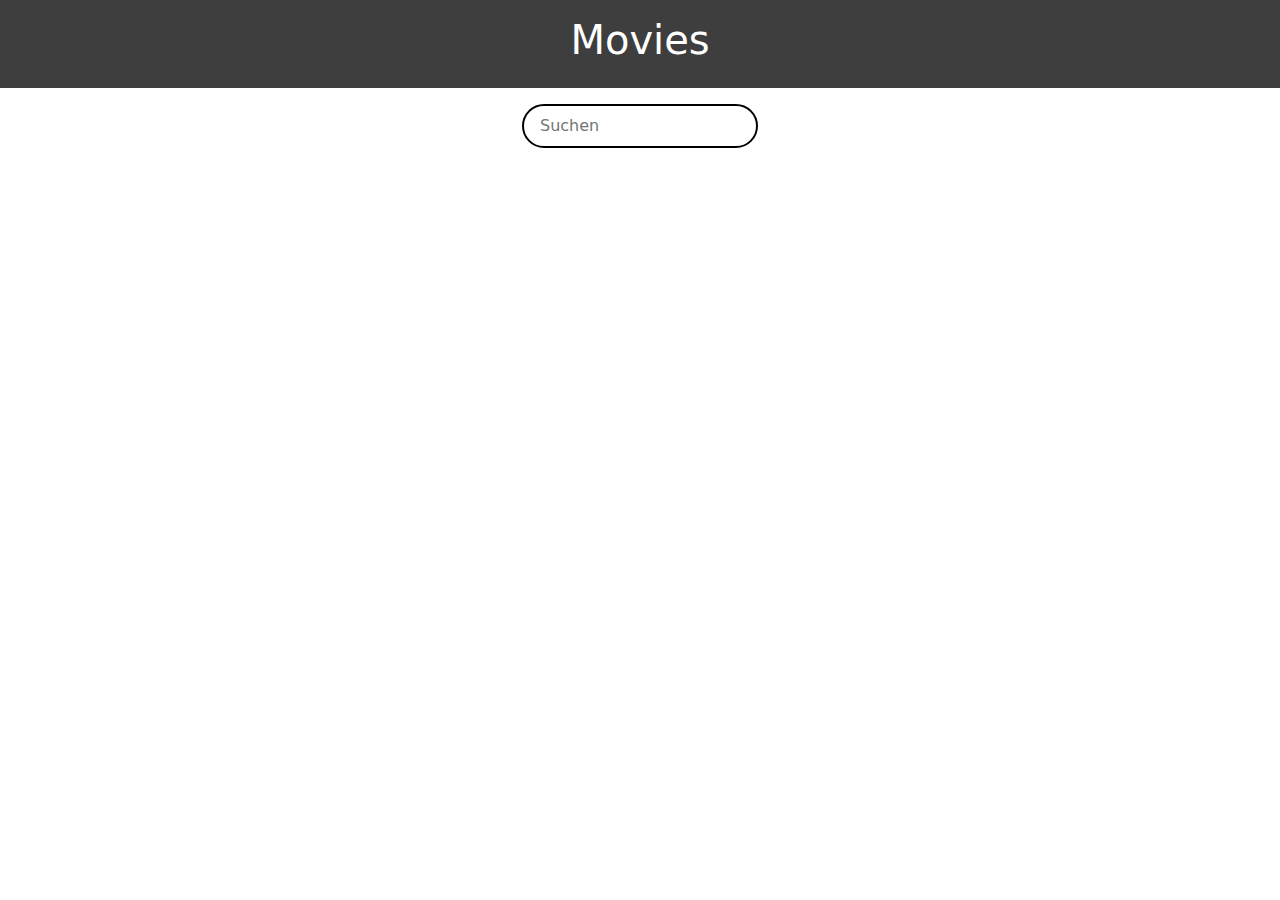
==== index.html @ d1a492c1 "Add files via upload" ====
<!DOCTYPE html>
<html lang="en">
  <head>
    <meta charset="UTF-8" />
    <meta http-equiv="X-UA-Compatible" content="IE=edge" />
    <meta name="viewport" content="width=device-width, initial-scale=1.0" />
    <title>Movies</title>
    <link rel="stylesheet" href="style.css" />
    <!-- Latest compiled and minified CSS -->
    <link
      href="https://cdn.jsdelivr.net/npm/bootstrap@5.1.3/dist/css/bootstrap.min.css"
      rel="stylesheet"
    />

    <!-- Latest compiled JavaScript -->
    <script src="https://cdn.jsdelivr.net/npm/bootstrap@5.1.3/dist/js/bootstrap.bundle.min.js"></script>
  </head>
  <body>
    <div>
      <nav class="inner text-white text-center pt-3 pb-3">
          <h1>Movies</h1>
      </nav>
    </div>

    <div class="text-center mt-3 mb-3">
      <input type="text" name="" id="search" placeholder="Suchen" />
    </div>

    <div class="cont">
      <div class="grid"></div>
    </div>

    <script src="script.js"></script>
  </body>
</html>
---- style.css ----
#search {
  border: 2px solid;
  border-radius: 50px;
  padding: 0.5rem 1rem;
}

.inner {
  background: #3e3e3e url(imgs/textur.png) repeat-x;
}

.img-empty {
  width: 300px;
  height: 450px;
}

.grid{
  display: grid;
  grid-template-columns: repeat(auto-fit, minmax(350px, 1fr));
  grid-gap: 1rem;
  grid-auto-rows: minmax(100px, auto);
}

.grid .com{
  justify-content: center !important;
  text-align: center !important;
}

#home{
    top: 100;
    left: 100;
    width: 50px !important;
    cursor: pointer;
  }
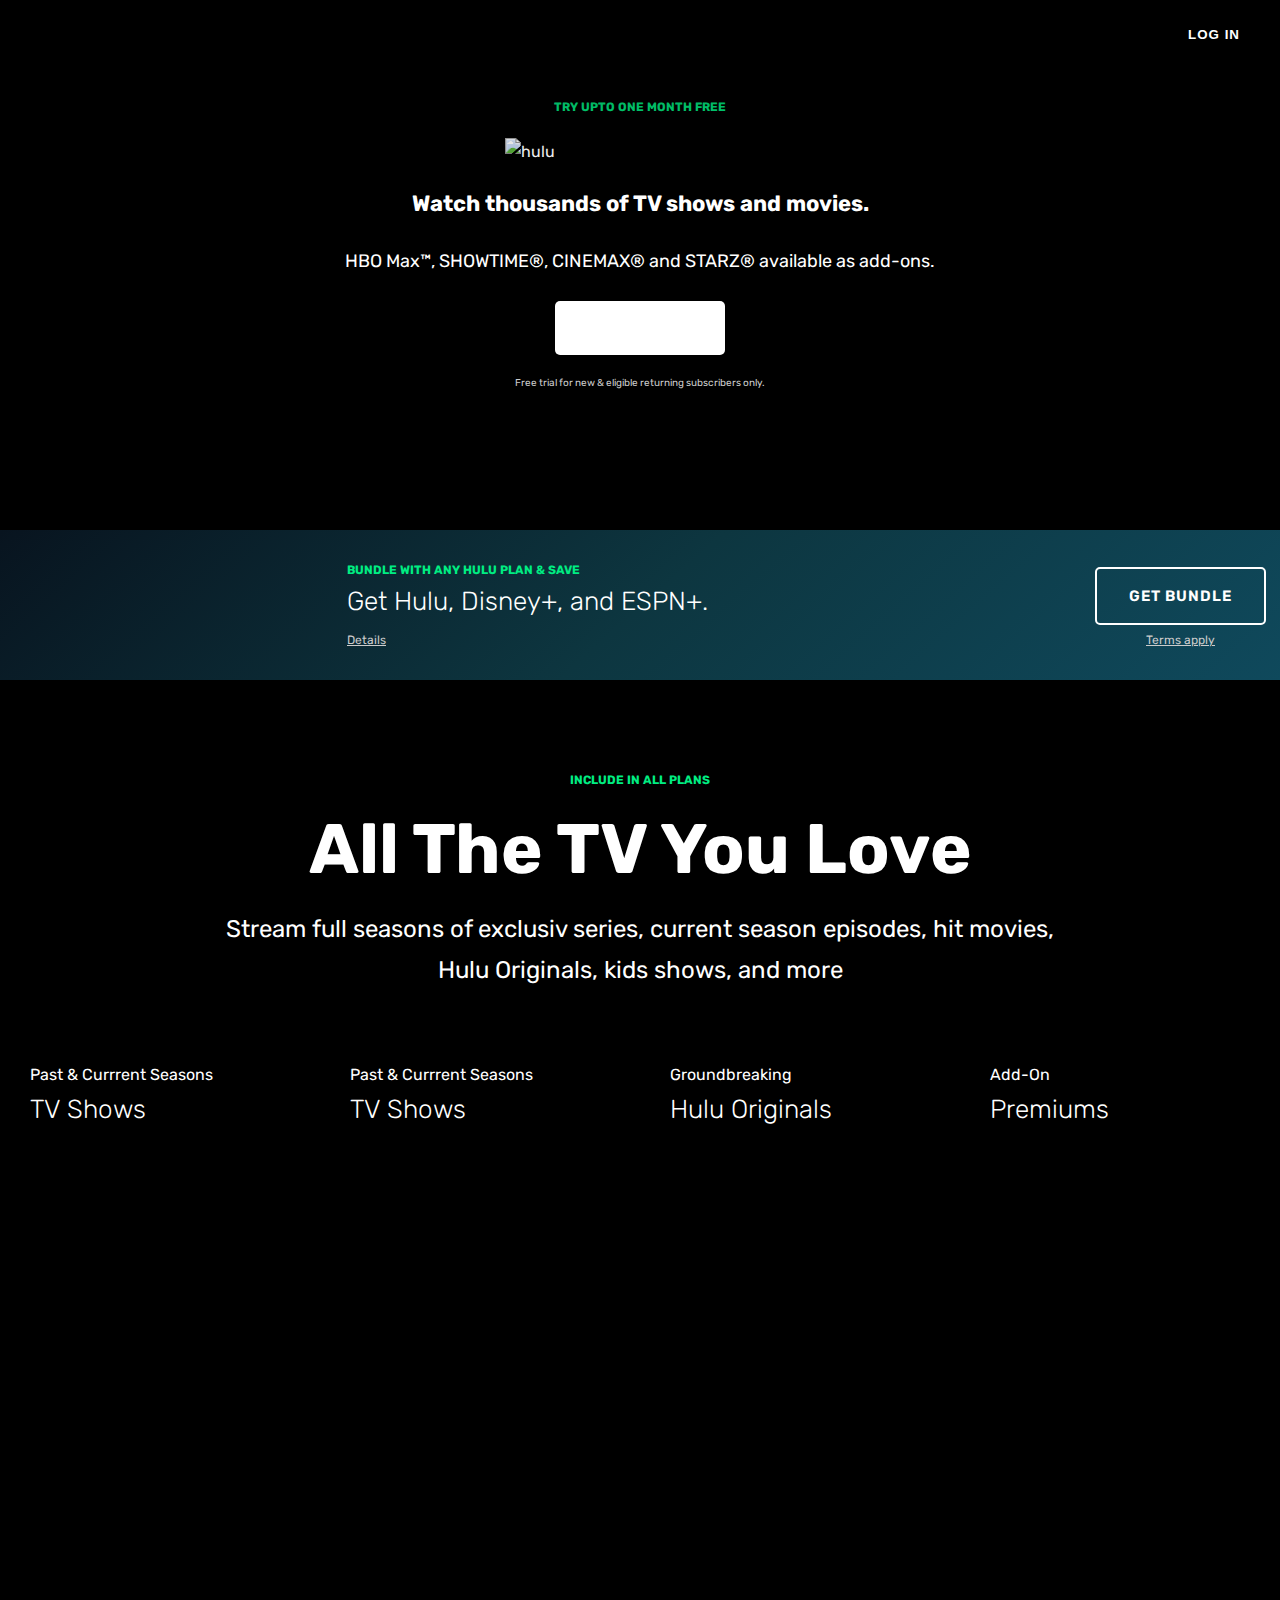
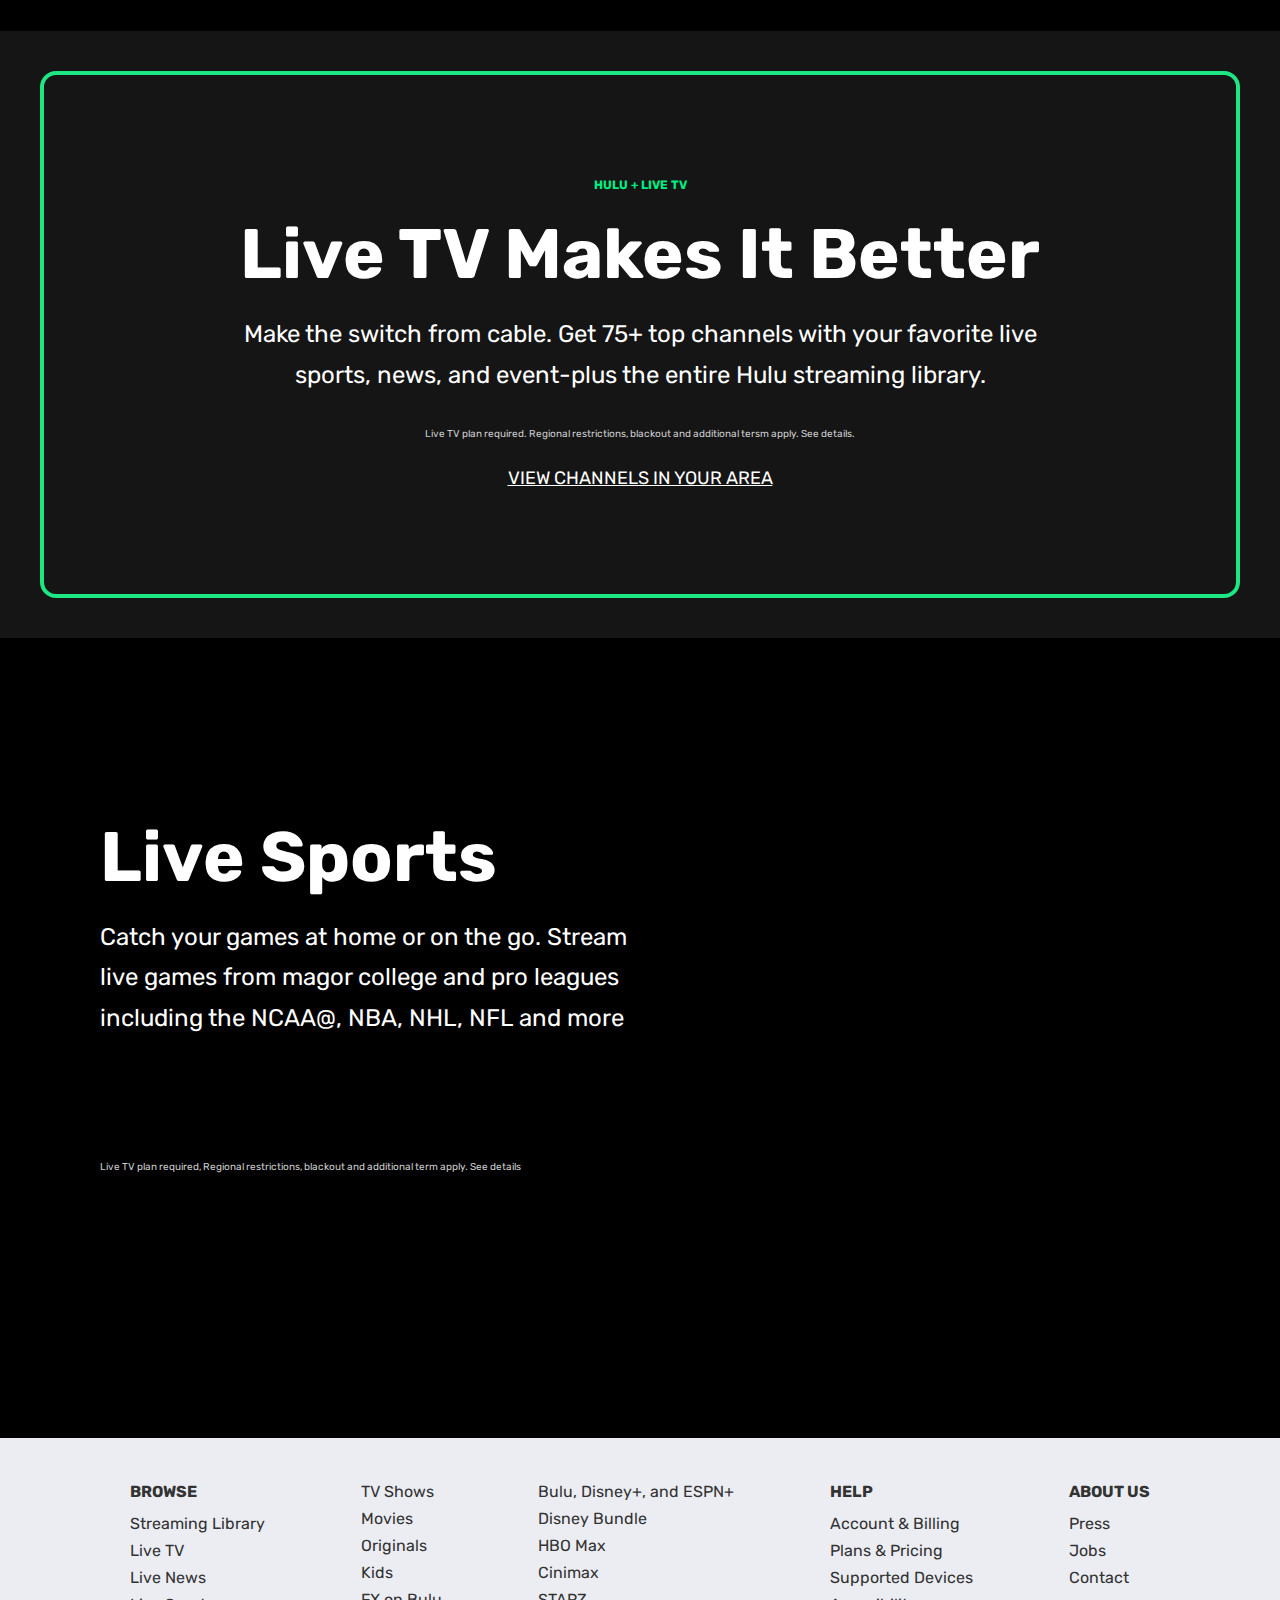
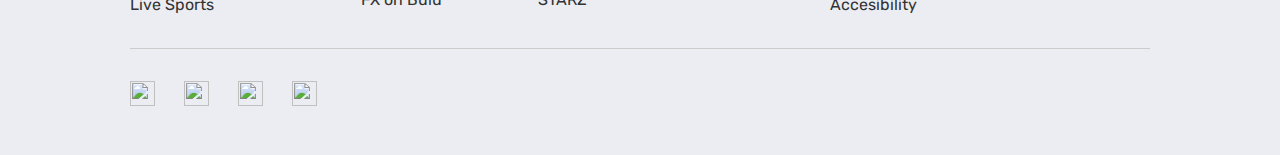
==== commit 6c0ef864: "Add files via upload" ====
--- a/index.html
+++ b/index.html
@@ -1,35 +1,206 @@
 <!DOCTYPE html>
 <html lang="en">
-  <head>
-    <meta charset="UTF-8" />
-    <meta http-equiv="X-UA-Compatible" content="IE=edge" />
-    <meta name="viewport" content="width=device-width, initial-scale=1.0" />
-    <title>Movies</title>
-    <link rel="stylesheet" href="style.css" />
-    <!-- Latest compiled and minified CSS -->
-    <link
-      href="https://cdn.jsdelivr.net/npm/bootstrap@5.1.3/dist/css/bootstrap.min.css"
-      rel="stylesheet"
-    />
-
-    <!-- Latest compiled JavaScript -->
-    <script src="https://cdn.jsdelivr.net/npm/bootstrap@5.1.3/dist/js/bootstrap.bundle.min.js"></script>
-  </head>
-  <body>
+<head>
+    <meta charset="UTF-8">
+    <meta http-equiv="X-UA-Compatible" content="IE=edge">
+    <meta name="viewport" content="width=device-width, initial-scale=1.0">
+    <link rel="stylesheet" href="style.css">
+    <title>Stream TV and Movies Live and Online | Hulu</title>
+</head>
+<body>
+    <header class="header">
+        <nav>
+            <ul>
+                <li>
+                    <button class="login-btn">Log In</button>
+                </li>
+            </ul>
+        </nav>
+
+    <div class="header-content">
+        <h4>Try upto one month free</h4>
+        <img src="img/logo.png" alt="hulu" class="logo">
+        <div class="header-text-1">Watch thousands of TV shows and movies.
+        </div>
+        <div class="header-text-2">HBO Max™, SHOWTIME®, CINEMAX® and STARZ® available as add-ons.
+        </div>
+        <button class="btn btn-cta"><a href="https://jasleengujral01.github.io/fee-project11/">Know more</a></button>
+        <div class="legal-text">Free trial for new & eligible returning subscribers only.</div>
+
+</header>
+<section class="sub-header">
+    <img src="img/logos.png" alt="">
     <div>
-      <nav class="inner text-white text-center pt-3 pb-3">
-          <h1>Movies</h1>
-      </nav>
-    </div>
-
-    <div class="text-center mt-3 mb-3">
-      <input type="text" name="" id="search" placeholder="Suchen" />
-    </div>
-
-    <div class="cont">
-      <div class="grid"></div>
-    </div>
-
-    <script src="script.js"></script>
-  </body>
-</html>
+        <h4>Bundle with any Hulu plan & save</h4>
+        <h3>Get Hulu, Disney+, and ESPN+. </h3>
+        <a href="#" class="sub-link">Details</a>
+    </div>
+    <div>
+        <a href="#" class="btn btn-outline"> Get Bundle</a>
+        <a href="#" class="sub-link">Terms apply</a>
+    </div>
+</section>
+
+<!-- Categories Sections -->
+<section class="categories">
+    <h4>Include in all plans</h4>
+    <div class="text-xl">All The TV You Love</div>
+    <div class="sub-text">Stream full seasons of exclusiv series, current season episodes, hit movies, Hulu Originals, kids shows, and more</div>
+
+    <div class="covers">
+        <div class="cover-1">
+            <div class="cover-grad"></div>
+            <div class="cover-text">
+                <div class="sub-title">Past & Currrent Seasons</div>
+                <h3>TV Shows</h3>
+            </div>
+        </div>
+
+        <div class="cover-2">
+            <div class="cover-grad"></div>
+            <div class="cover-text">
+                <div class="sub-title">Past & Currrent Seasons</div>
+                <h3>TV Shows</h3>
+            </div>
+        </div>
+
+        <div class="cover-3">
+            <div class="cover-grad"></div>
+            <div class="cover-text">
+                <div class="sub-title">Groundbreaking</div>
+                <h3>Hulu Originals</h3>
+            </div>
+        </div>
+
+        <div class="cover-4">
+            <div class="cover-grad"></div>
+            <div class="cover-text">
+                <div class="sub-title">Add-On</div>
+                <h3>Premiums</h3>
+            </div>
+        </div>
+    </div>
+</section>
+
+<!-- Live TV Section -->
+<section class="live">
+    <div class="live-border">
+        <h4>Hulu + Live TV</h4>
+        <div class="text-xl">Live TV Makes It Better </div>
+        <div class="sub-text">
+            Make the switch from cable. Get 75+ top channels with your favorite live sports, news, and event-plus the entire Hulu streaming library.
+        
+        </div>
+        <div class="legal-text">
+            Live TV plan required. Regional restrictions, blackout and additional tersm apply. See details. 
+        </div>
+        <a href="#">View Channels in Your Area</a>
+    </div>
+</section>
+
+<section class="live-sports">
+    <div class="live-sports-content">
+        <div class="text-xl">Live Sports   </div>
+        <div class="sub-text">Catch your games at home or on the go.
+            Stream live games from magor college and pro leagues including the NCAA@, NBA, NHL, NFL and more 
+        </div>
+
+        <div class="live-sports-logos">
+            <div>
+                <img src="img/live-sports-logo-1.png" alt="">
+            </div>
+            <div>
+                <img src="img/live-sports-logo-2.png" alt="">
+            </div>
+            <div>
+                <img src="img/live-sports-logo-3.svg" alt="">
+            </div>
+            <div>
+                <img src="img/live-sports-logo-4.png" alt="">
+            </div>
+
+            
+        </div>
+        <div class="legal-text">
+            Live TV plan required, Regional restrictions, blackout and additional term apply. See details
+        </div>
+    </div>
+</section>
+
+
+<footer class="footer">
+    <div class="footer-container">
+        <div class="footer-lists">
+            <ul>
+                <li class="list-head">BROWSE</li>
+                <li><a href="#">Streaming Library</a></li>
+                <li><a href="#">Live TV</a></li>
+                <li><a href="#">Live News</a></li>
+                <li><a href="#">Live Sports</a></li>
+            </ul>
+            <ul>                
+                <li><a href="#">TV Shows </a></li>
+                <li><a href="#">Movies</a></li>
+                <li><a href="#">Originals</a></li>
+                <li><a href="#">Kids</a></li>
+                <li><a href="#">FX on Bulu</a></li>
+            </ul>
+            <ul>                
+                <li><a href="#"> Bulu, Disney+, and ESPN+ </a></li>
+                <li><a href="#">Disney Bundle</a></li>
+                <li><a href="#">HBO Max</a></li>
+                <li><a href="#">Cinimax</a></li>
+                <li><a href="#">STARZ</a></li>
+            </ul>
+            <ul>                
+                <li class="list-head">HELP</li>
+                <li><a href="#">Account & Billing</a></li>
+                <li><a href="#">Plans & Pricing</a></li>
+                <li><a href="#">Supported Devices</a></li>
+                <li><a href="#">Accesibility</a></li>
+            </ul>
+            <ul>                
+                <li class="list-head">ABOUT US</li>
+                <li><a href="#">Press</a></li>
+                <li><a href="#">Jobs</a></li>
+                <li><a href="#">Contact</a></li>
+            </ul>
+
+        </div>
+        <div class="divider"></div>
+
+        <div class="social-icons">
+            <a href="#"><img src="img/facebook.svg" alt=""></a>
+            <a href="#"><img src="img/twitter.svg" alt=""></a>
+            <a href="#"><img src="img/youtube.svg" alt=""></a>
+            <a href="#"><img src="img/instagram.svg" alt=""></a>
+        </div>
+    </div>
+</footer>
+
+<div class="modal">
+    <div class="modal-box">
+        <div class="modal-body">
+            <h3>Log In</h3>
+            <form>
+                <div class="form-control">
+                    <label for="email">Email</label>
+                    <input type="email" id="email">
+                </div>
+                <div class="form-control">
+                    <label for="password">Password</label>
+                    <input type="password" id="password">
+                </div>
+                <p><a href="#">Forgot your password</a></p>
+                <button class="btn btn-dark">Log In</button>
+            </form>
+        </div>
+        <div class="modal-footer">
+            <p>Don't have an account <a href="#">Start your free trial</a></p>
+        </div>
+        <img src="img/close.svg" alt="close" class="close">
+    </div>
+</div>
+    <script src="js/main.js"></script>
+</body>
+</html>--- a/style.css
+++ b/style.css
@@ -1,33 +1,514 @@
-#search {
-  border: 2px solid;
-  border-radius: 50px;
-  padding: 0.5rem 1rem;
-}
-
-.inner {
-  background: #3e3e3e url(imgs/textur.png) repeat-x;
-}
-
-.img-empty {
-  width: 300px;
-  height: 450px;
-}
-
-.grid{
-  display: grid;
-  grid-template-columns: repeat(auto-fit, minmax(350px, 1fr));
-  grid-gap: 1rem;
-  grid-auto-rows: minmax(100px, auto);
-}
-
-.grid .com{
-  justify-content: center !important;
-  text-align: center !important;
-}
-
-#home{
-    top: 100;
-    left: 100;
-    width: 50px !important;
+@import url('https://fonts.googleapis.com/css2?family=Rubik:wght@300;400;500;600&display=swap');
+
+*{
+    box-sizing: border-box;
+    margin: 0;
+    padding: 0;
+}
+
+html, body {
+    font-family: 'Rubik', sans-serif;
+    background: #000;
+    color: #fff;
+    line-height: 1.7;
+    overflow-x: hidden;
+}
+
+a{
+    color: #fff;
+    text-decoration: none;
+}
+
+a:hover{
+    color: #ccc;
+    }
+
+ul{
+    list-style-type: none;
+}
+
+img {
+    width: 100%;
+}
+
+h3 {
+    font-size: 26px;
+    font-weight: 300;
+}
+
+h4 {
+    color: #00ed82;
+    font-size: 12px;
+    text-transform: uppercase;
+}
+.btn {
+    display: inline-block;
+    background: #fff;
+    color: #333;
+    min-width: 135px;
+    padding: 20px 32px;
+    font-size: 15px;
+    font-weight: 600;
+    line-height: 14px;
+    border: none;
+    border-radius: 5px;
+    letter-spacing: 1px;
     cursor: pointer;
-  }+    text-transform: uppercase;
+}
+
+.btn-cta:hover {
+    opacity: 0.8;
+}
+
+.btn-outline {
+    background: none;
+    color: #fff;
+    border: 2px solid #fff;
+}
+
+.btn-outline:hover {
+    color: #fff;
+    border-color: #ccc;
+}
+
+.btn-dark {
+    background: #000;
+    color: #fff;
+}
+
+.legal-text {
+    font-size: 10px;
+    color: #ccc;
+    margin-top: 20px;
+}
+
+.sub-link {
+    display: block;
+    color: #ccc;
+    font-size: 12px;
+    margin-top: 5px;
+    text-decoration: underline;
+}
+
+.text-xl {
+    font-size: 70px;
+    font-weight: bold;
+}
+
+.sub-text {
+   max-width: 850px;
+   margin-bottom: 10px;
+   font-size: 24px; 
+}
+
+
+/* Header */
+.header {
+    height: 530px;
+    background: url(../img/header.jpg) no-repeat center center / cover ;
+}
+
+.header nav {
+    display: flex;
+    justify-content: flex-end;
+    padding: 20px 40px;
+    z-index: 2;
+    position: relative;
+}
+
+.header nav .login-btn {
+    cursor: pointer;
+    background: none;
+    border: none;
+    color: #fff;
+    font-weight: bold;
+    text-transform: uppercase;
+    letter-spacing: 1px;
+}
+
+.header .logo{
+    width: 270px;
+    margin: 20px 0;
+}
+
+.header .header-content {
+    display: flex;
+    flex-direction: column;
+    justify-content: flex-start;
+    align-items: center;
+    margin-top: 30px;
+}
+
+.header .header-text-1 {
+    font-size: 22px;
+    font-weight: bold;
+}
+
+.header .header-text-2 {
+    font-size: 18px;
+    margin: 24px 0;
+}
+
+.header::after {
+    content: '';
+    position: absolute;
+    top: 0;
+    left: 0;
+    width: 100%;
+    height: 180px;
+    z-index: 1;
+    background: linear-gradient(
+        180deg,
+        rgba(0,0,0, 0.75) 15.54%,
+        rgba(0,0,0, 0.192) 60.23%,
+        rgba(0,0,0, 8e-5) 100%
+    );
+}
+
+/* Sub Header  */
+.sub-header {
+    display: grid;
+    grid-template-columns: 2fr 4fr 2fr;
+    gap: 40px;
+    align-items: center;
+    padding: 30px 14px;
+    background: linear-gradient(318.67deg, #0f495c 0%, #0d3640 49.72%, #08141f 100%);
+}
+
+.sub-header > div:last-of-type {
+    justify-self: end;
+    align-self: end;
+}
+
+.sub-header > div:last-of-type  .sub-link {
+    text-align: center;
+}
+
+/* Categories  */
+.categories {
+    display: flex;
+    flex-direction: column;
+    align-items: center;
+    justify-content: center;
+    text-align: center;
+    padding: 90px;
+}
+
+.categories .covers {
+    display: grid;
+    grid-template-columns: repeat(4, 1fr);
+    gap: 20px;
+    margin-top: 40px;
+}
+
+.categories .covers > div {
+    height: 500px;
+    width: 300px;
+    position: relative;
+}
+
+.categories .cover-grad {
+    position: absolute;
+    top: 0;
+    left: 0;
+    width: 100%;
+    height: 100%;
+    background: linear-gradient(
+        156.82deg, 
+        rgba(0,0,0, 0.6) 4.58%,
+        rgba(0,0,0,0) 69.61%
+    ),
+    linear-gradient(24.5deg, 
+        rgba(0,0,0,0.2) 4.7%, 
+        rgba(0,0,0,0) 71.49% 
+    );
+}
+
+.categories .cover-text {
+    position: absolute;
+    top: 20px;
+    left: 20px;
+    text-align: left;
+}
+
+.cover-1 {
+    background: url('../img/cover-1.jpg') no-repeat center center / cover;
+}
+.cover-2 {
+    background: url('../img/cover-2.jpg') no-repeat center center / cover;
+}
+.cover-3 {
+    background: url('../img/cover-3.jpg') no-repeat center center / cover;
+}
+.cover-4 {
+    background: url('../img/cover-4.jpg') no-repeat center center / cover;
+}
+
+/* Live Section */
+.live {
+    background: #151516;
+    padding: 40px;
+}
+
+.live-border {
+    border: 4px solid #1ce783;
+    border-radius: 16px;
+    padding: 100px;
+    display: flex;
+    flex-direction: column;
+    align-items: center;
+    justify-content: center;
+    text-align: center;
+}
+
+.live a {
+    text-transform: uppercase;
+    font-size: 18px;
+    margin-top: 20px;
+    text-decoration: underline;
+}
+
+/* Live Sports  */
+.live-sports {
+    background: url('../img/live-sports.jpg') no-repeat center center / cover;
+    height: 800px;
+    position: relative;
+}
+
+.live-sports-content {
+    position: absolute;
+    top: 160px;
+    left: 100px;
+    max-width: 550px;
+}
+
+.live-sports-logos {
+    width: 300px;
+    margin-top: 40px;
+    display: flex;
+    align-items: center;
+    justify-content: space-between;
+}
+
+.live-sports-logos > div {
+    background: url('../img/network-logo-bg.png') no-repeat center center / cover;
+    height: 60px;
+    width: 60px;
+    display: flex;
+    justify-content: center;
+    align-items: center;
+}
+
+.live-sports-logos img {
+    width: 40px;
+}
+
+/* Footer */
+
+.footer {
+    background: #ebedf2;
+    color: #333;
+}
+
+.footer a {
+    color: #333;
+}
+
+.footer-container {
+    max-width: 1100px;
+    margin: auto;
+    padding: 40px;
+}
+
+.footer-lists {
+    display: flex;
+    justify-content: space-between;
+}
+
+.footer-lists .list-head {
+    text-transform: uppercase;
+    font-weight: bold;
+    margin-bottom: 5px;
+}
+
+.divider {
+    width: 100%;
+    height: 3px;
+    border-top: 1px #ccc solid;
+    margin: 30px 0;
+}
+
+.social-icons img{
+    width: 25px;
+    height: 25px;
+    margin-right: 25px;
+}
+
+/* Modal Login In */
+.modal {
+    display: none;
+    position: fixed;
+    top: 0;
+    left: 0;
+    z-index: 1;
+    height: 100%;
+    width: 100%;
+    background: rgba(0,0,0,0.5);
+}
+
+.modal-box {
+    margin: 10% auto;
+    width: 400px;
+    background: #fff;
+    color: #333;
+    position: relative;
+    animation: modalopen 1s;
+}
+
+@keyframes modalopen {
+    from {
+        opacity: 0;
+    }
+
+    to {
+        opacity: 1;
+    }
+}
+
+
+.modal-body {
+    padding: 50px;
+}
+
+.modal-body h3 {
+    font-weight: bold;
+}
+
+.modal-body .btn {
+    width: 100%;
+    margin-top: 30px;
+}
+
+.modal .close {
+    cursor: pointer;
+    height: 23px;
+    width: 23px;
+    position: absolute;
+    top: 20px;
+    right: 20px;
+}
+
+.modal .modal-footer {
+    background: #f7f7f9;
+    color: #333;
+    padding: 20px 0;
+    border-top: #eee 1px solid;
+    text-align: center;
+}
+
+.modal .modal-footer a {
+    color: steelblue;
+}
+
+/* form */
+.form-control {
+    margin: 20px 0;
+    }
+.form-control label {
+    display: block;
+    text-transform: uppercase;
+}
+
+.form-control input{
+    width: 100%;
+    border: 2px #ccc solid;
+    border-radius: 5px;
+    height: 50px;
+    padding: 5px;
+}
+
+
+
+/* Media Queries */
+@media (max-width: 1100px){
+    .categories .covers {
+        grid-template-columns: 1fr 1fr;
+    }
+}
+
+@media (max-width: 768px) {
+    .header .logo {
+        width: 200px;
+    }
+
+    .header .header-content {
+        text-align: center;
+        padding: 0 20px;
+    }
+
+    .header .header-text-1 {
+        font-size: 18px;
+        margin-bottom: 40px;
+    }
+    .header .header-text-2 {
+        display: none;
+    }
+    .sub-header {
+        grid-template-columns: 1fr;
+        text-align: center;
+        gap: 20px;
+    }
+
+    .sub-header img {
+        width: 250px;
+        margin: auto;
+    }
+
+    .sub-header > div:last-of-type {
+        justify-self: center;
+        align-self: center;
+    }
+
+    .text-xl {
+        line-height: 1.3;
+        font-size: 30px;
+        margin: 12px 0;
+    }
+
+    .sub-text {
+        font-size: 20px;
+    }
+
+    .categories {
+        padding: 40px;
+
+    }
+
+    .categories .covers {
+        grid-template-columns: 1fr;
+    }
+
+    .live-border {
+        padding: 10px 15px;
+    }
+
+    .live-sports {
+        background: url('../img/live-sports-small.jpg') no-repeat center center / cover;
+    }
+
+    .live-sports-content {
+        top: 20px;
+        left: 30px;
+        margin-top: 60px;
+    }
+
+    .footer-lists {
+        display: grid;
+        grid-template-columns: 1fr 1fr;
+    }
+
+    .modal .modal-box {
+        width: 350px;
+    }
+}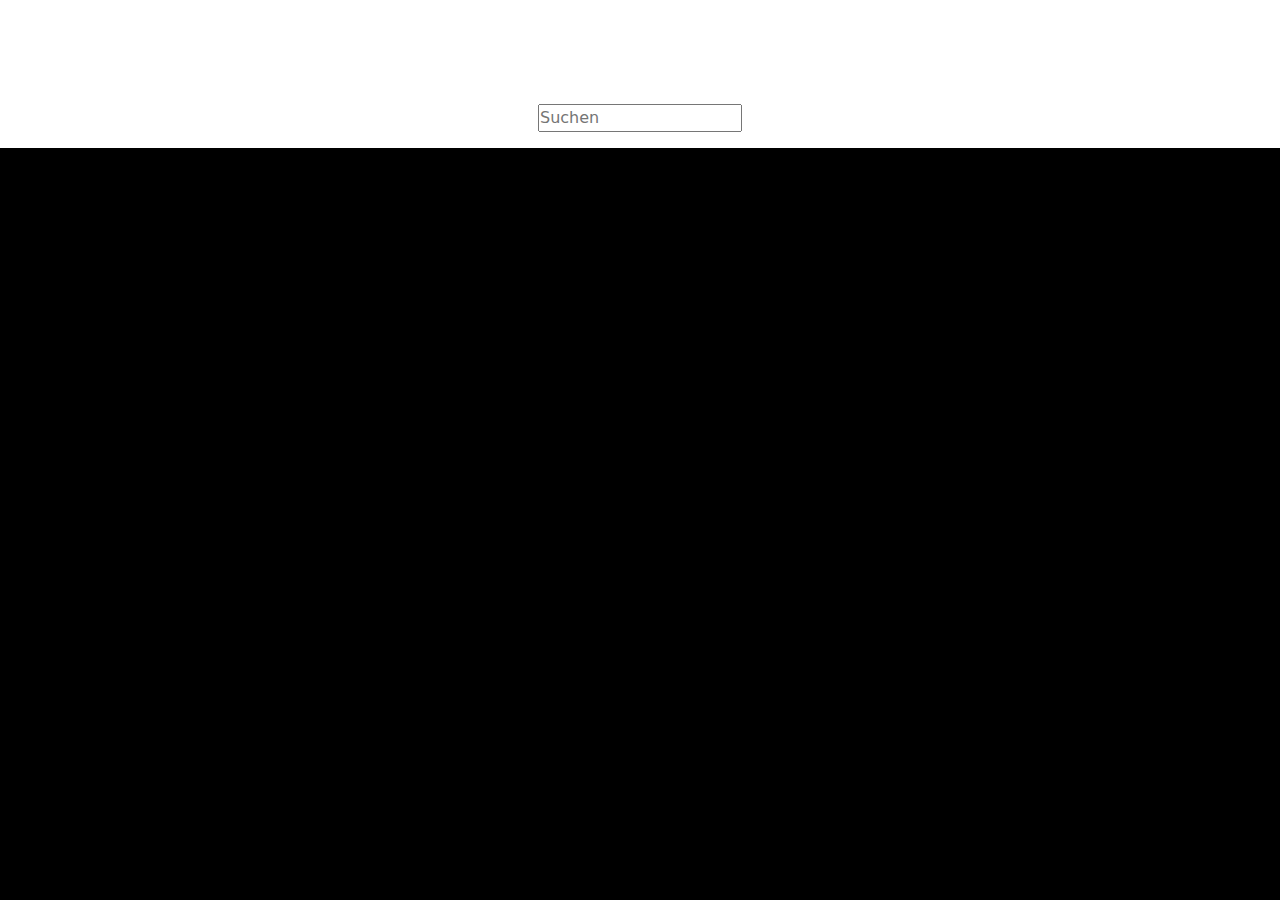
==== commit 959f4a2d: "Add files via upload" ====
--- a/index.html
+++ b/index.html
@@ -1,206 +1,35 @@
 <!DOCTYPE html>
 <html lang="en">
-<head>
-    <meta charset="UTF-8">
-    <meta http-equiv="X-UA-Compatible" content="IE=edge">
-    <meta name="viewport" content="width=device-width, initial-scale=1.0">
-    <link rel="stylesheet" href="style.css">
-    <title>Stream TV and Movies Live and Online | Hulu</title>
-</head>
-<body>
-    <header class="header">
-        <nav>
-            <ul>
-                <li>
-                    <button class="login-btn">Log In</button>
-                </li>
-            </ul>
-        </nav>
+  <head>
+    <meta charset="UTF-8" />
+    <meta http-equiv="X-UA-Compatible" content="IE=edge" />
+    <meta name="viewport" content="width=device-width, initial-scale=1.0" />
+    <title>Movies</title>
+    <link rel="stylesheet" href="style.css" />
+    <!-- Latest compiled and minified CSS -->
+    <link
+      href="https://cdn.jsdelivr.net/npm/bootstrap@5.1.3/dist/css/bootstrap.min.css"
+      rel="stylesheet"
+    />
 
-    <div class="header-content">
-        <h4>Try upto one month free</h4>
-        <img src="img/logo.png" alt="hulu" class="logo">
-        <div class="header-text-1">Watch thousands of TV shows and movies.
-        </div>
-        <div class="header-text-2">HBO Max™, SHOWTIME®, CINEMAX® and STARZ® available as add-ons.
-        </div>
-        <button class="btn btn-cta"><a href="https://jasleengujral01.github.io/fee-project11/">Know more</a></button>
-        <div class="legal-text">Free trial for new & eligible returning subscribers only.</div>
+    <!-- Latest compiled JavaScript -->
+    <script src="https://cdn.jsdelivr.net/npm/bootstrap@5.1.3/dist/js/bootstrap.bundle.min.js"></script>
+  </head>
+  <body>
+    <div>
+      <nav class="inner text-white text-center pt-3 pb-3">
+          <h1>Movies</h1>
+      </nav>
+    </div>
 
-</header>
-<section class="sub-header">
-    <img src="img/logos.png" alt="">
-    <div>
-        <h4>Bundle with any Hulu plan & save</h4>
-        <h3>Get Hulu, Disney+, and ESPN+. </h3>
-        <a href="#" class="sub-link">Details</a>
+    <div class="text-center mt-3 mb-3">
+      <input type="text" name="" id="search" placeholder="Suchen" />
     </div>
-    <div>
-        <a href="#" class="btn btn-outline"> Get Bundle</a>
-        <a href="#" class="sub-link">Terms apply</a>
+
+    <div class="cont">
+      <div class="grid"></div>
     </div>
-</section>
 
-<!-- Categories Sections -->
-<section class="categories">
-    <h4>Include in all plans</h4>
-    <div class="text-xl">All The TV You Love</div>
-    <div class="sub-text">Stream full seasons of exclusiv series, current season episodes, hit movies, Hulu Originals, kids shows, and more</div>
-
-    <div class="covers">
-        <div class="cover-1">
-            <div class="cover-grad"></div>
-            <div class="cover-text">
-                <div class="sub-title">Past & Currrent Seasons</div>
-                <h3>TV Shows</h3>
-            </div>
-        </div>
-
-        <div class="cover-2">
-            <div class="cover-grad"></div>
-            <div class="cover-text">
-                <div class="sub-title">Past & Currrent Seasons</div>
-                <h3>TV Shows</h3>
-            </div>
-        </div>
-
-        <div class="cover-3">
-            <div class="cover-grad"></div>
-            <div class="cover-text">
-                <div class="sub-title">Groundbreaking</div>
-                <h3>Hulu Originals</h3>
-            </div>
-        </div>
-
-        <div class="cover-4">
-            <div class="cover-grad"></div>
-            <div class="cover-text">
-                <div class="sub-title">Add-On</div>
-                <h3>Premiums</h3>
-            </div>
-        </div>
-    </div>
-</section>
-
-<!-- Live TV Section -->
-<section class="live">
-    <div class="live-border">
-        <h4>Hulu + Live TV</h4>
-        <div class="text-xl">Live TV Makes It Better </div>
-        <div class="sub-text">
-            Make the switch from cable. Get 75+ top channels with your favorite live sports, news, and event-plus the entire Hulu streaming library.
-        
-        </div>
-        <div class="legal-text">
-            Live TV plan required. Regional restrictions, blackout and additional tersm apply. See details. 
-        </div>
-        <a href="#">View Channels in Your Area</a>
-    </div>
-</section>
-
-<section class="live-sports">
-    <div class="live-sports-content">
-        <div class="text-xl">Live Sports   </div>
-        <div class="sub-text">Catch your games at home or on the go.
-            Stream live games from magor college and pro leagues including the NCAA@, NBA, NHL, NFL and more 
-        </div>
-
-        <div class="live-sports-logos">
-            <div>
-                <img src="img/live-sports-logo-1.png" alt="">
-            </div>
-            <div>
-                <img src="img/live-sports-logo-2.png" alt="">
-            </div>
-            <div>
-                <img src="img/live-sports-logo-3.svg" alt="">
-            </div>
-            <div>
-                <img src="img/live-sports-logo-4.png" alt="">
-            </div>
-
-            
-        </div>
-        <div class="legal-text">
-            Live TV plan required, Regional restrictions, blackout and additional term apply. See details
-        </div>
-    </div>
-</section>
-
-
-<footer class="footer">
-    <div class="footer-container">
-        <div class="footer-lists">
-            <ul>
-                <li class="list-head">BROWSE</li>
-                <li><a href="#">Streaming Library</a></li>
-                <li><a href="#">Live TV</a></li>
-                <li><a href="#">Live News</a></li>
-                <li><a href="#">Live Sports</a></li>
-            </ul>
-            <ul>                
-                <li><a href="#">TV Shows </a></li>
-                <li><a href="#">Movies</a></li>
-                <li><a href="#">Originals</a></li>
-                <li><a href="#">Kids</a></li>
-                <li><a href="#">FX on Bulu</a></li>
-            </ul>
-            <ul>                
-                <li><a href="#"> Bulu, Disney+, and ESPN+ </a></li>
-                <li><a href="#">Disney Bundle</a></li>
-                <li><a href="#">HBO Max</a></li>
-                <li><a href="#">Cinimax</a></li>
-                <li><a href="#">STARZ</a></li>
-            </ul>
-            <ul>                
-                <li class="list-head">HELP</li>
-                <li><a href="#">Account & Billing</a></li>
-                <li><a href="#">Plans & Pricing</a></li>
-                <li><a href="#">Supported Devices</a></li>
-                <li><a href="#">Accesibility</a></li>
-            </ul>
-            <ul>                
-                <li class="list-head">ABOUT US</li>
-                <li><a href="#">Press</a></li>
-                <li><a href="#">Jobs</a></li>
-                <li><a href="#">Contact</a></li>
-            </ul>
-
-        </div>
-        <div class="divider"></div>
-
-        <div class="social-icons">
-            <a href="#"><img src="img/facebook.svg" alt=""></a>
-            <a href="#"><img src="img/twitter.svg" alt=""></a>
-            <a href="#"><img src="img/youtube.svg" alt=""></a>
-            <a href="#"><img src="img/instagram.svg" alt=""></a>
-        </div>
-    </div>
-</footer>
-
-<div class="modal">
-    <div class="modal-box">
-        <div class="modal-body">
-            <h3>Log In</h3>
-            <form>
-                <div class="form-control">
-                    <label for="email">Email</label>
-                    <input type="email" id="email">
-                </div>
-                <div class="form-control">
-                    <label for="password">Password</label>
-                    <input type="password" id="password">
-                </div>
-                <p><a href="#">Forgot your password</a></p>
-                <button class="btn btn-dark">Log In</button>
-            </form>
-        </div>
-        <div class="modal-footer">
-            <p>Don't have an account <a href="#">Start your free trial</a></p>
-        </div>
-        <img src="img/close.svg" alt="close" class="close">
-    </div>
-</div>
-    <script src="js/main.js"></script>
-</body>
-</html>+    <script src="script.js"></script>
+  </body>
+</html>
